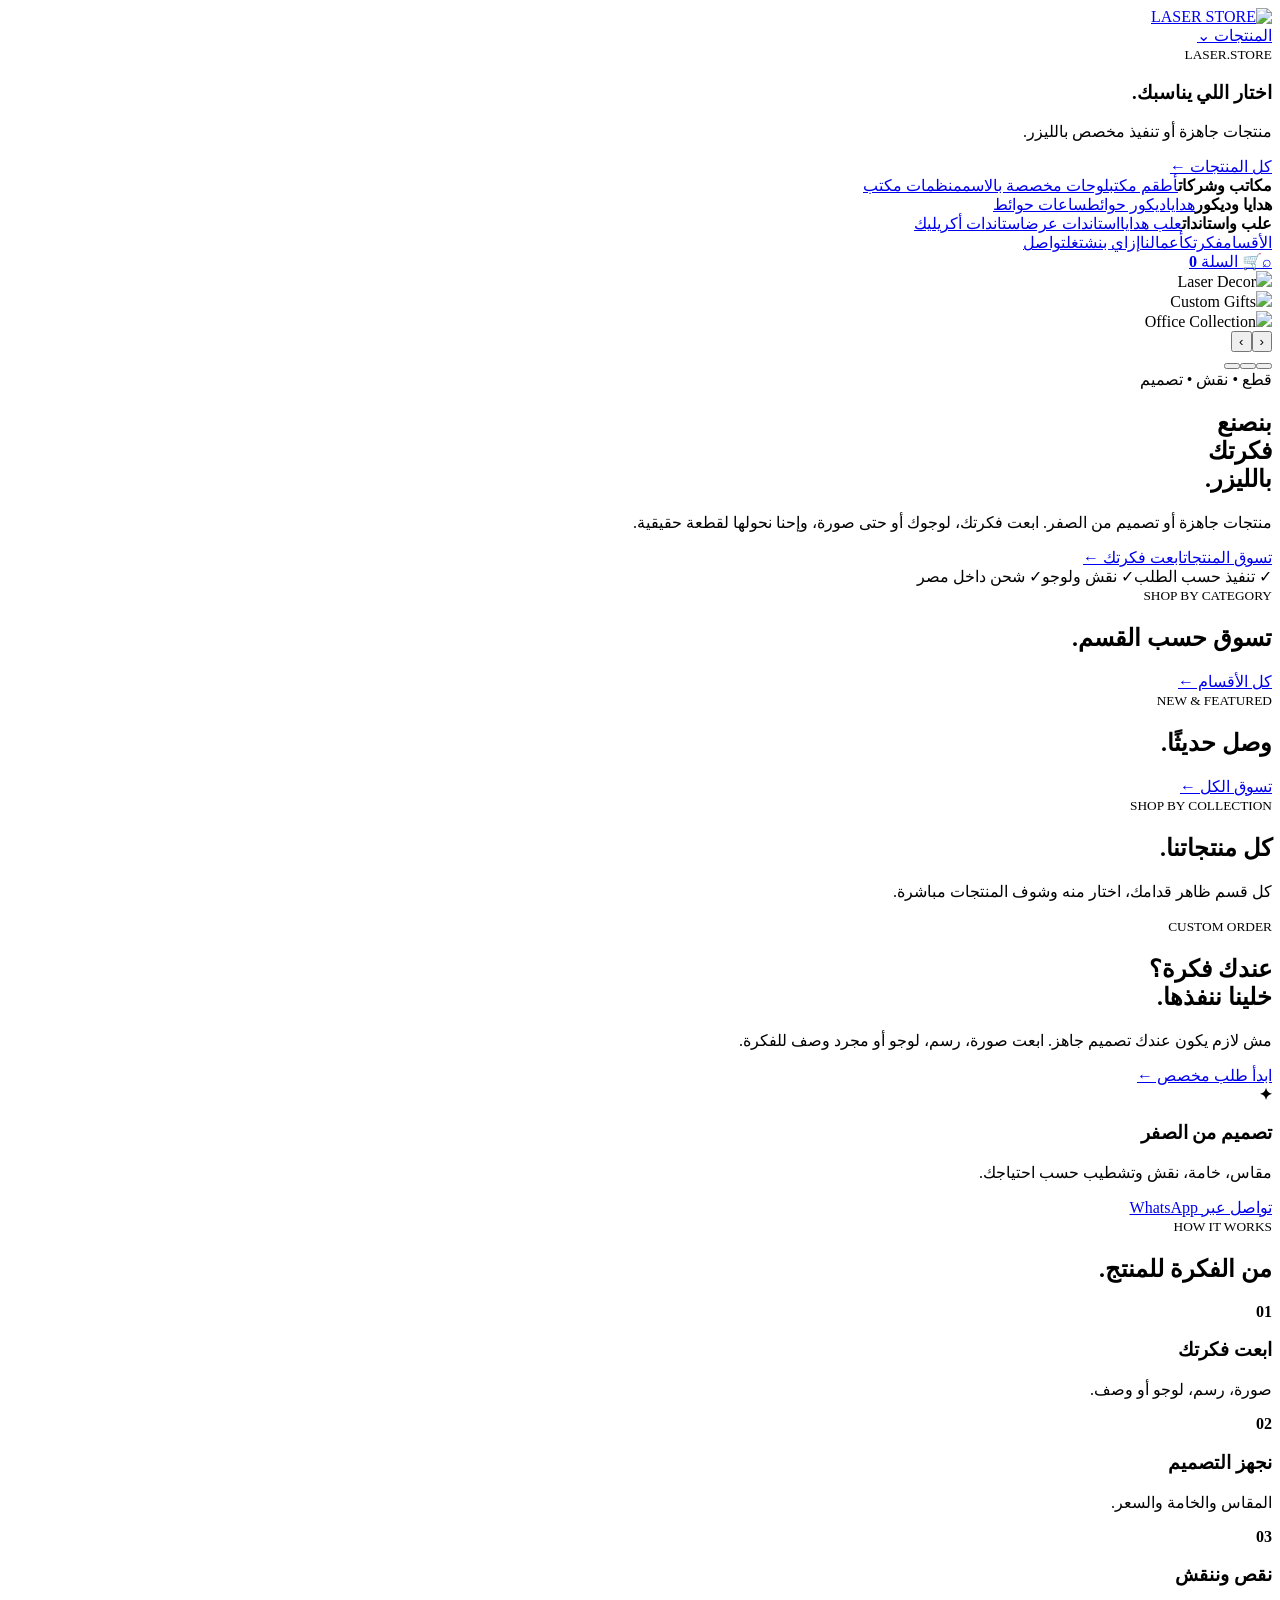
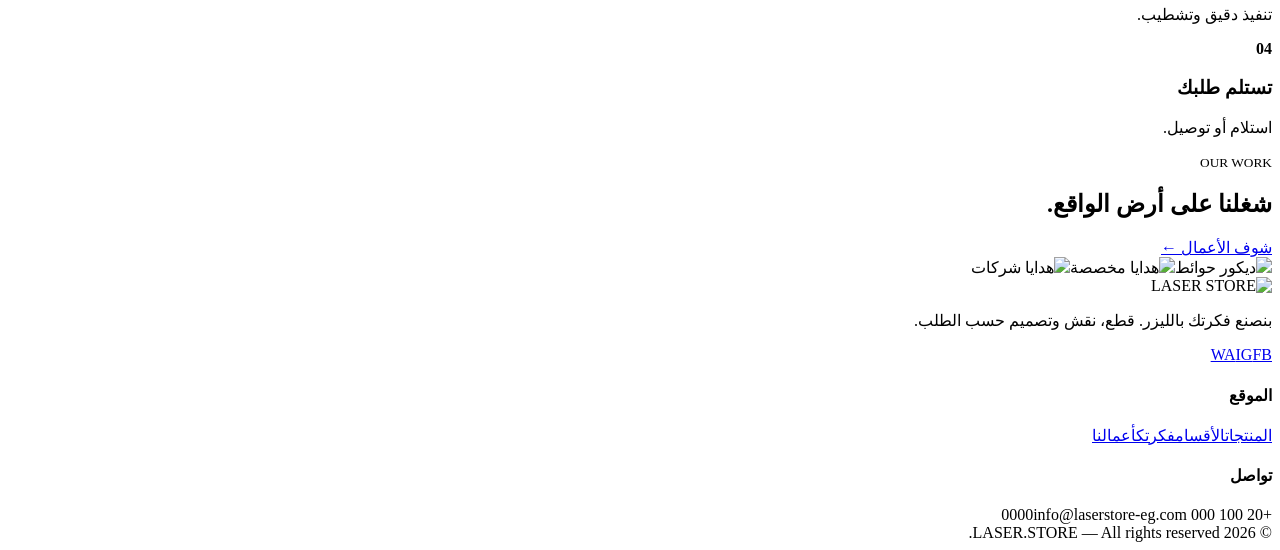
==== index.html @ 3e362495 "Add files via upload" ====
<!doctype html><html lang="ar" dir="rtl"><head><meta charset="utf-8"><meta name="viewport" content="width=device-width,initial-scale=1"><title>LASER.STORE — بنصنع فكرتك بالليزر</title><link rel="preconnect" href="https://fonts.googleapis.com"><link rel="preconnect" href="https://fonts.gstatic.com" crossorigin><link href="https://fonts.googleapis.com/css2?family=Cairo:wght@400;500;600;700;800&family=Manrope:wght@600;700;800&display=swap" rel="stylesheet"><link rel="stylesheet" href="css/style.css"></head><body><header class="header"><div class="container nav"><a class="brand" href="index.html"><img class="web-logo" src="assets/logo-web.png" alt="LASER STORE"></a><nav class="menu"><div class="mega-wrap"><a class="mega-toggle" href="products.html">المنتجات <span>⌄</span></a><div class="mega-menu"><div class="mega-intro"><small>LASER.STORE</small><h3>اختار اللي يناسبك.</h3><p>منتجات جاهزة أو تنفيذ مخصص بالليزر.</p><a href="products.html">كل المنتجات ←</a></div><div class="mega-col"><b>مكاتب وشركات</b><a href="products.html?category=office&sub=desk">أطقم مكتب</a><a href="products.html?category=office&sub=name">لوحات مخصصة بالاسم</a><a href="products.html?category=office&sub=organizer">منظمات مكتب</a></div><div class="mega-col"><b>هدايا وديكور</b><a href="products.html?category=gifts">هدايا</a><a href="products.html?category=decor&sub=wall">ديكور حوائط</a><a href="products.html?category=decor&sub=clock">ساعات حوائط</a></div><div class="mega-col"><b>علب واستاندات</b><a href="products.html?category=boxes">علب هدايا</a><a href="products.html?category=stands&sub=display">استاندات عرض</a><a href="products.html?category=stands&sub=acrylic">استاندات أكريليك</a></div></div></div><a href="categories.html">الأقسام</a><a href="custom.html">فكرتك</a><a href="work.html">أعمالنا</a><a href="index.html#process">إزاي بنشتغل</a><a href="contact.html">تواصل</a></nav><div class="nav-actions"><a class="icon-link" href="products.html" aria-label="بحث">⌕</a><a class="cart-btn" href="cart.html">🛒 <span>السلة</span> <b id="cartCount">0</b></a></div></div></header>
<section class="hero"><div class="container hero-grid"><div class="hero-media"><div class="hero-slider"><div class="slide active"><img src="https://images.unsplash.com/photo-1513519245088-0e12902e5a38?auto=format&fit=crop&w=1400&q=85"><span>Laser Decor</span></div><div class="slide"><img src="https://images.unsplash.com/photo-1602173574767-37ac01994b2a?auto=format&fit=crop&w=1400&q=85"><span>Custom Gifts</span></div><div class="slide"><img src="https://images.unsplash.com/photo-1598301257982-0cf014dabbcd?auto=format&fit=crop&w=1400&q=85"><span>Office Collection</span></div><button class="slider-btn slider-prev" onclick="moveSlide(-1)">‹</button><button class="slider-btn slider-next" onclick="moveSlide(1)">›</button><div class="slider-dots"><button class="dot active" onclick="goSlide(0)"></button><button class="dot" onclick="goSlide(1)"></button><button class="dot" onclick="goSlide(2)"></button></div></div></div><div class="hero-copy"><span class="eyebrow">قطع • نقش • تصميم</span><h1>بنصنع<br><span>فكرتك</span><br>بالليزر.</h1><p class="hero-text">منتجات جاهزة أو تصميم من الصفر. ابعت فكرتك، لوجوك أو حتى صورة، وإحنا نحولها لقطعة حقيقية.</p><div class="buttons"><a class="btn primary" href="products.html">تسوق المنتجات</a><a class="btn light" href="custom.html">ابعت فكرتك ←</a></div><div class="hero-points"><span>✓ تنفيذ حسب الطلب</span><span>✓ نقش ولوجو</span><span>✓ شحن داخل مصر</span></div></div></div></section>
<section class="section soft"><div class="container"><div class="section-head"><div><small>SHOP BY CATEGORY</small><h2 class="section-title">تسوق حسب القسم.</h2></div><a href="categories.html">كل الأقسام ←</a></div><div class="category-cards" id="homeCategories"></div></div></section>
<section class="section"><div class="container"><div class="section-head"><div><small>NEW & FEATURED</small><h2 class="section-title">وصل حديثًا.</h2></div><a href="products.html">تسوق الكل ←</a></div><div class="products" id="featured"></div></div></section>
<section class="section soft" id="allCollections"><div class="container"><div class="section-head"><div><small>SHOP BY COLLECTION</small><h2 class="section-title">كل منتجاتنا.</h2><p class="section-desc">كل قسم ظاهر قدامك، اختار منه وشوف المنتجات مباشرة.</p></div></div><div id="categorySections"></div></div></section>
<section id="custom" class="idea"><div class="container idea-box"><div><small>CUSTOM ORDER</small><h2>عندك فكرة؟<br><span>خلينا ننفذها.</span></h2><p>مش لازم يكون عندك تصميم جاهز. ابعت صورة، رسم، لوجو أو مجرد وصف للفكرة.</p><a class="btn light" href="custom.html">ابدأ طلب مخصص ←</a></div><div class="idea-card"><b>✦</b><h3>تصميم من الصفر</h3><p>مقاس، خامة، نقش وتشطيب حسب احتياجك.</p><a class="wa-order" href="https://wa.me/201000000000">تواصل عبر WhatsApp</a></div></div></section>
<section id="process" class="section"><div class="container"><small>HOW IT WORKS</small><h2 class="section-title">من الفكرة للمنتج.</h2><div class="process"><div><b>01</b><h3>ابعت فكرتك</h3><p>صورة، رسم، لوجو أو وصف.</p></div><div><b>02</b><h3>نجهز التصميم</h3><p>المقاس والخامة والسعر.</p></div><div><b>03</b><h3>نقص وننقش</h3><p>تنفيذ دقيق وتشطيب.</p></div><div><b>04</b><h3>تستلم طلبك</h3><p>استلام أو توصيل.</p></div></div></div></section>
<section class="section"><div class="container"><div class="section-head"><div><small>OUR WORK</small><h2 class="section-title">شغلنا على أرض الواقع.</h2></div><a href="work.html">شوف الأعمال ←</a></div><div class="work-grid"><a><img src="https://images.unsplash.com/photo-1513519245088-0e12902e5a38?auto=format&fit=crop&w=1200&q=85"><span>ديكور حوائط</span></a><a><img src="https://images.unsplash.com/photo-1602173574767-37ac01994b2a?auto=format&fit=crop&w=900&q=85"><span>هدايا مخصصة</span></a><a><img src="https://images.unsplash.com/photo-1556742049-0cfed4f6a45d?auto=format&fit=crop&w=900&q=85"><span>هدايا شركات</span></a></div></div></section>
<footer><div class="container footer-grid"><div><img class="footer-logo" src="assets/logo-full.png" alt="LASER STORE"><p>بنصنع فكرتك بالليزر. قطع، نقش وتصميم حسب الطلب.</p><div class="social"><a href="https://wa.me/201000000000">WA</a><a href="https://instagram.com/">IG</a><a href="https://facebook.com/">FB</a></div></div><div><h4>الموقع</h4><a href="products.html">المنتجات</a><a href="categories.html">الأقسام</a><a href="custom.html">فكرتك</a><a href="work.html">أعمالنا</a></div><div><h4>تواصل</h4><span>+20 100 000 0000</span><span>info@laserstore-eg.com</span></div></div><div class="copyright">© 2026 LASER.STORE — All rights reserved.</div></footer>
<script src="js/products.js"></script><script src="js/main.js"></script><script src="js/categories.js"></script><script>document.addEventListener('DOMContentLoaded',()=>{document.querySelector('#featured').innerHTML=products.slice(0,6).map(card).join('');document.querySelector('#homeCategories').innerHTML=Object.entries(cats).filter(([k])=>k!=='all').map(([k,n])=>`<a href="products.html?category=${k}"><b>${categoryMeta[k].icon}</b><strong>${n}</strong><small>${categoryMeta[k].desc}</small><span>استكشف القسم ↗</span></a>`).join('')})</script></body></html>
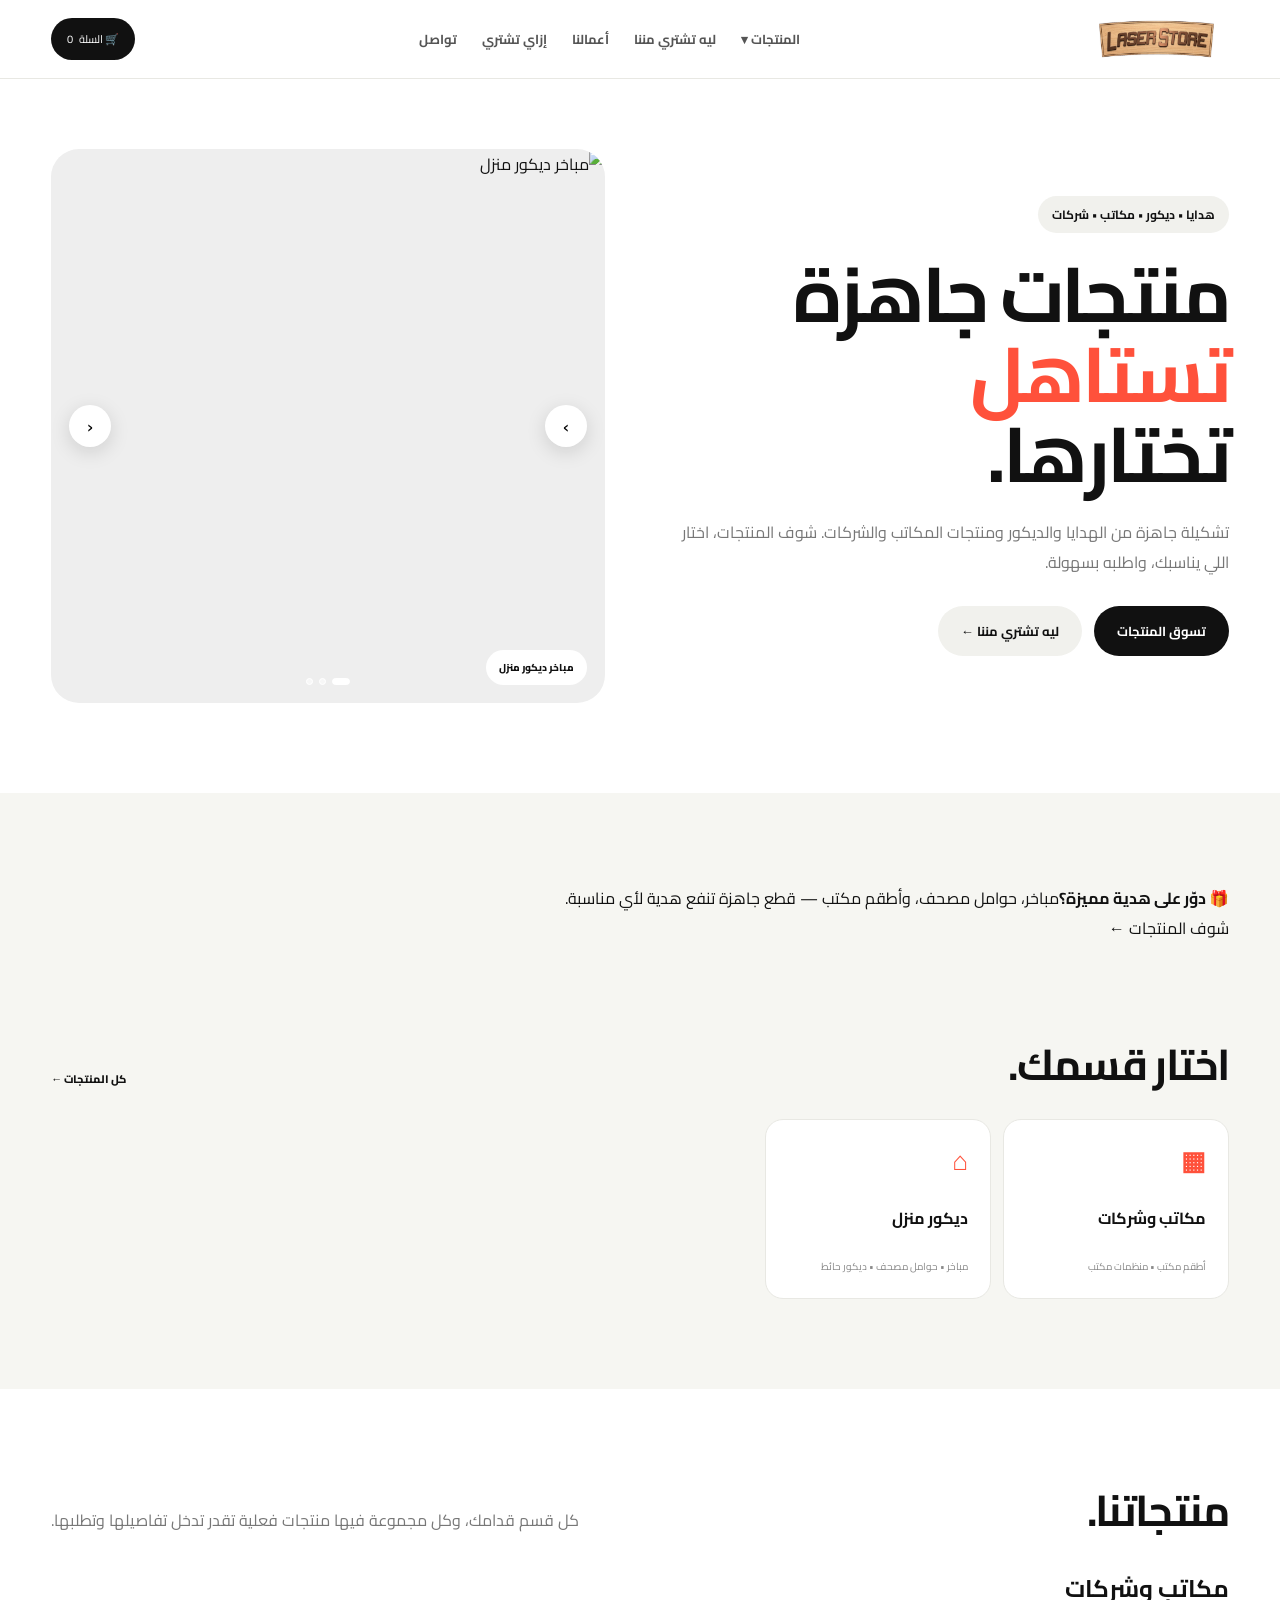
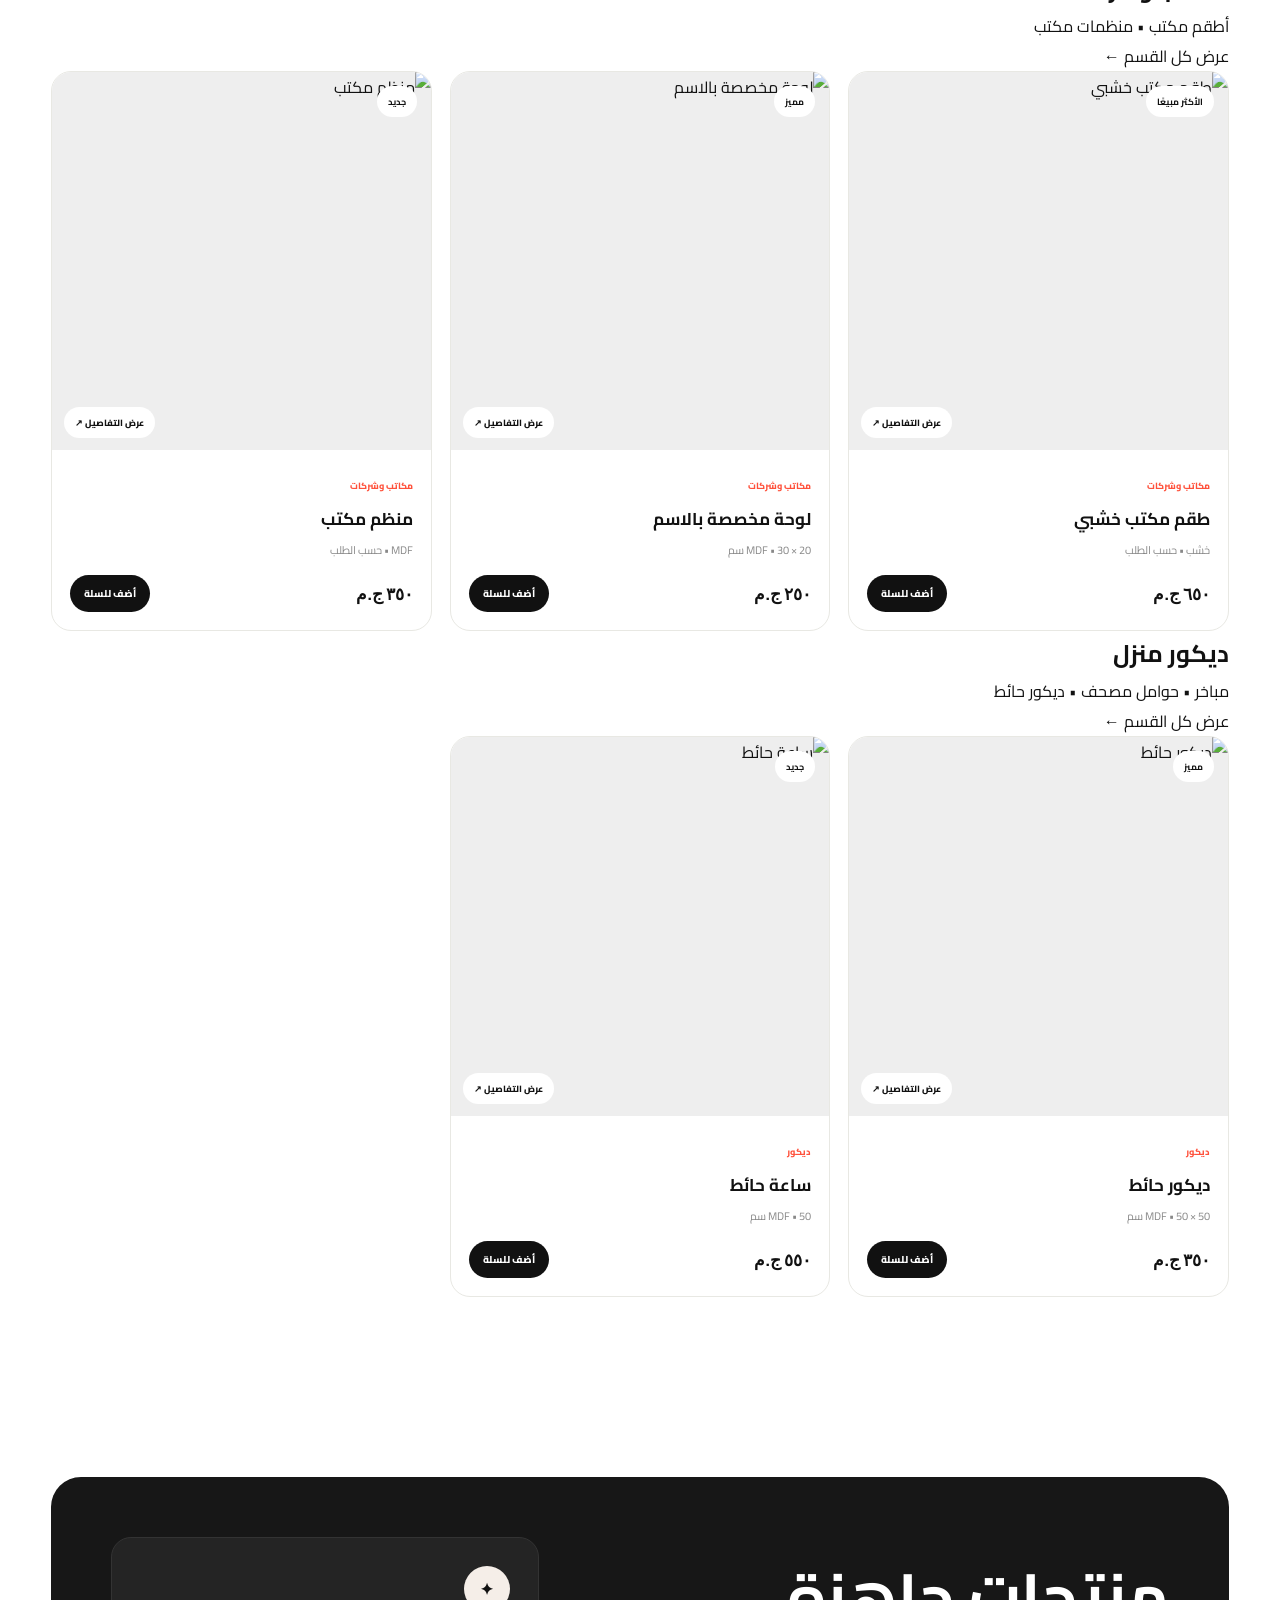
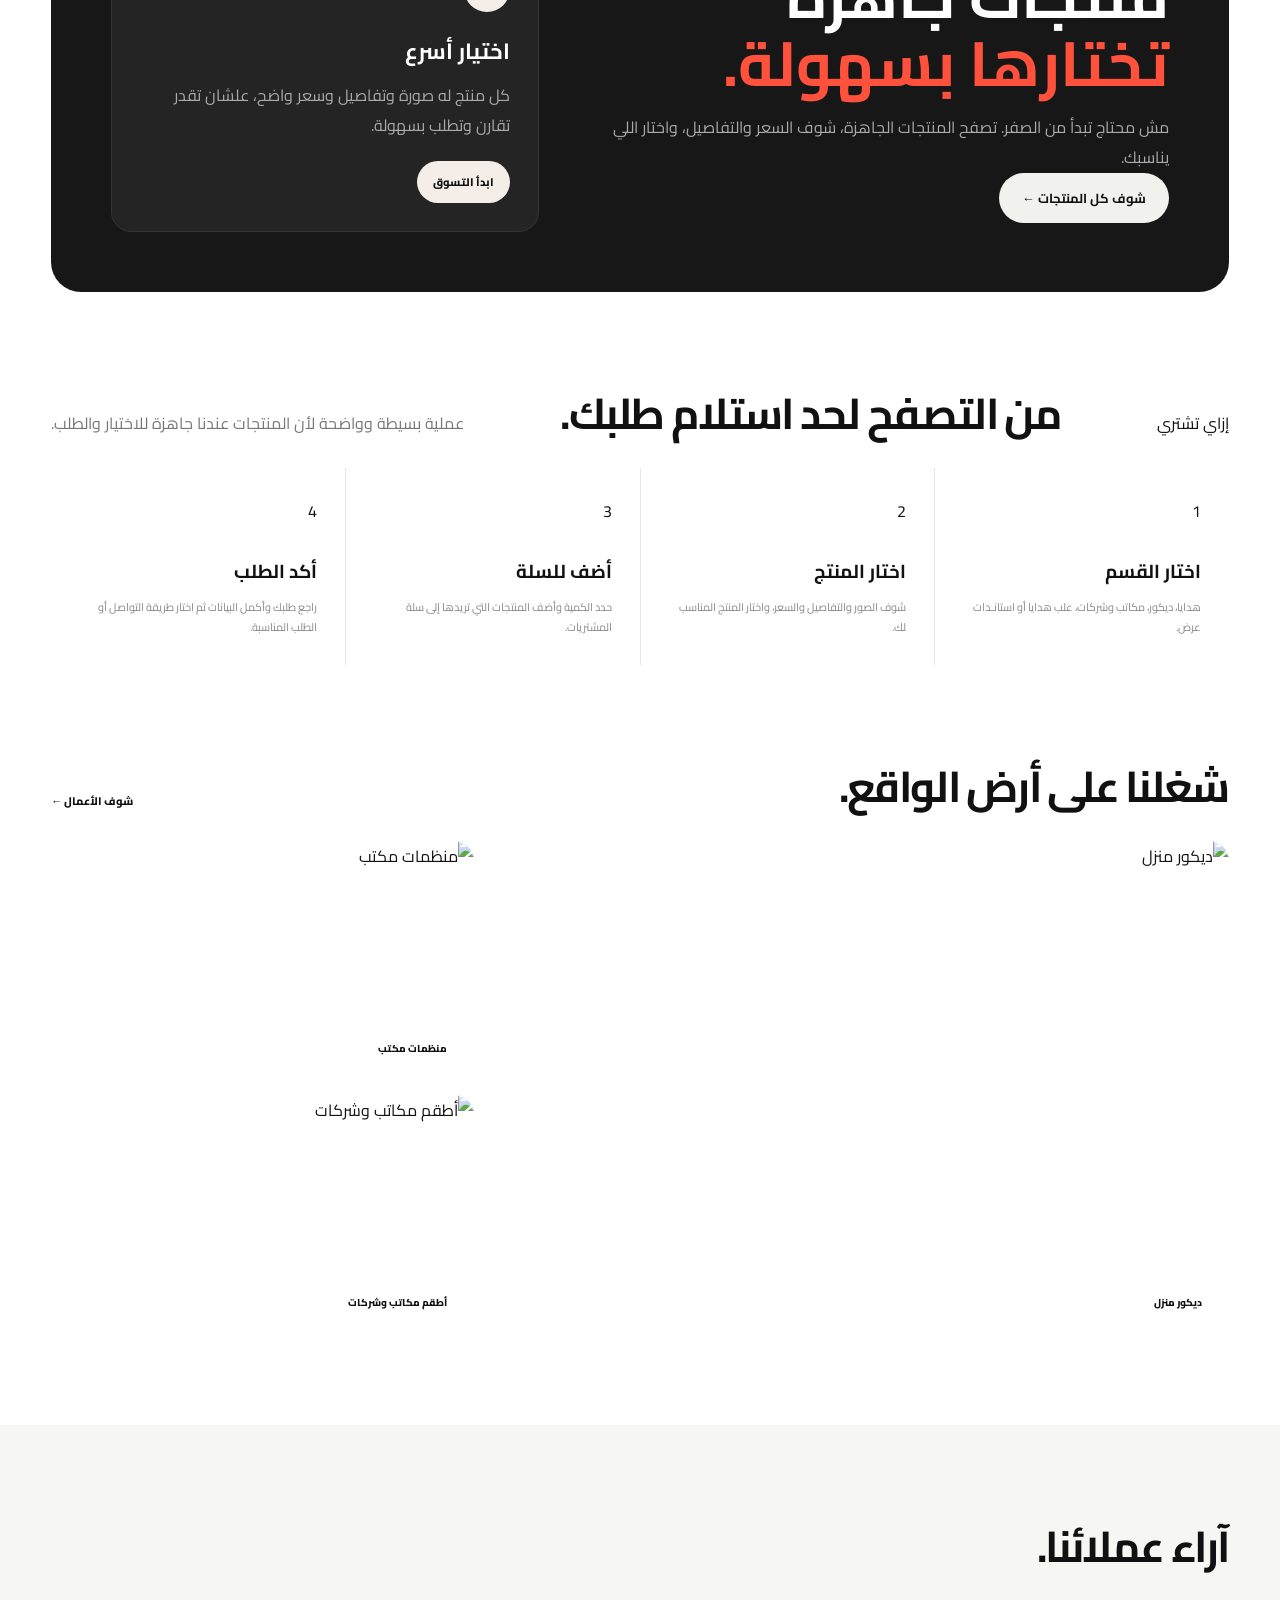
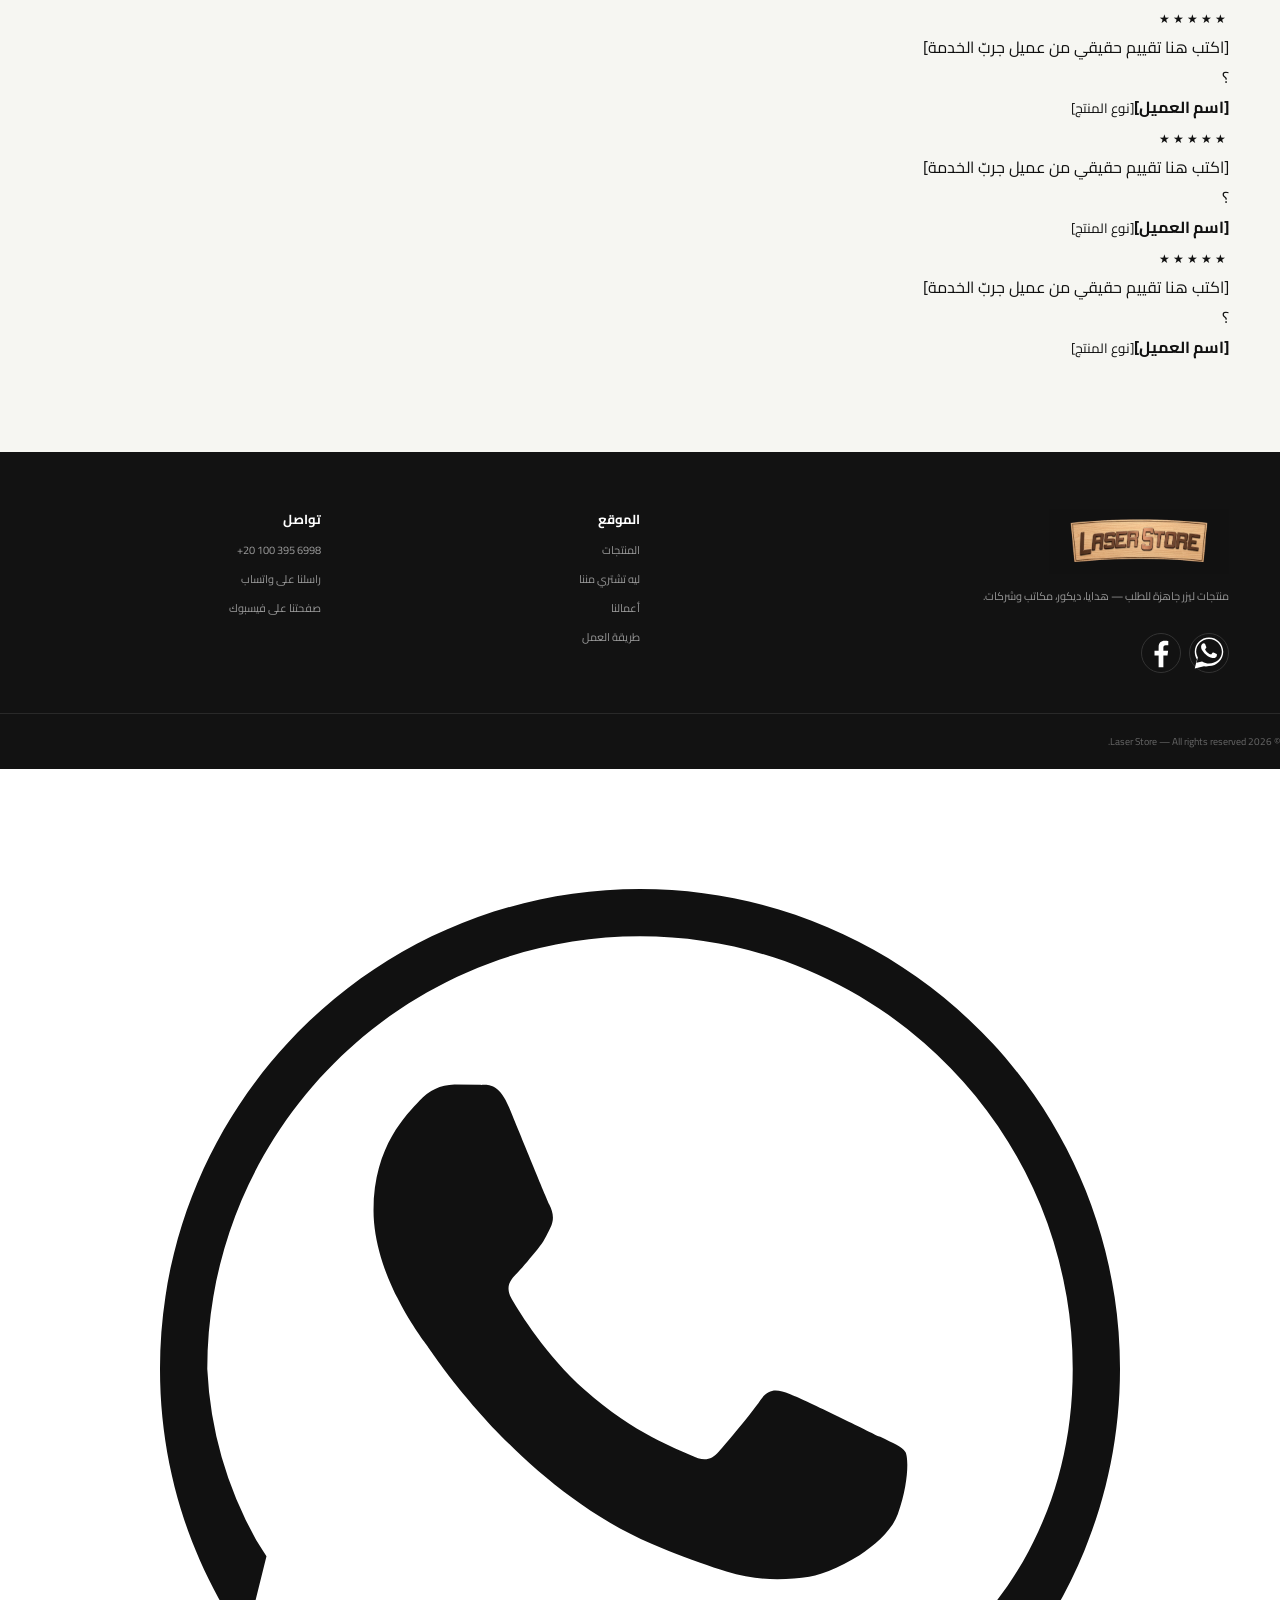
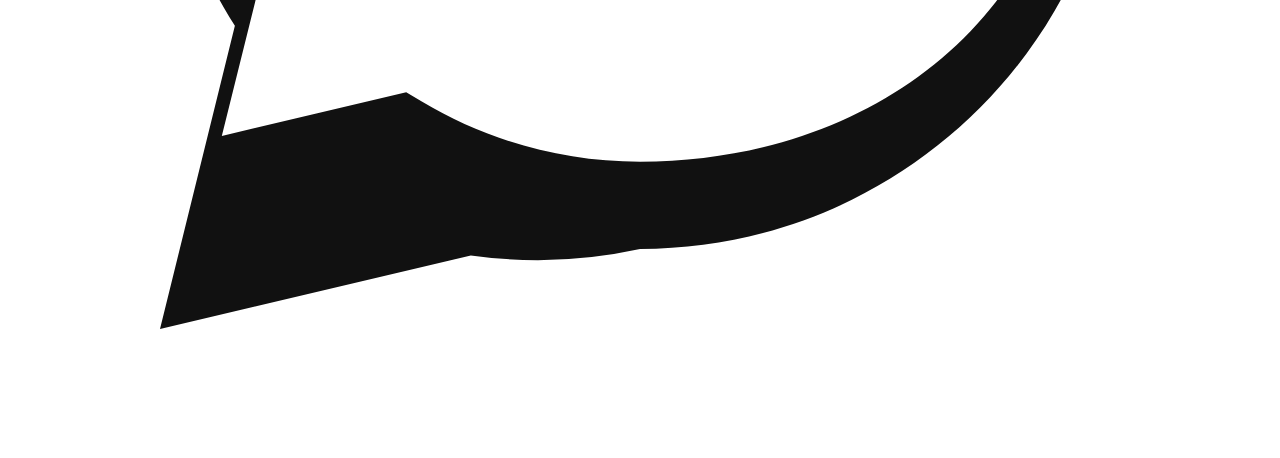
==== commit 78c6eb0d: "Add files via upload" ====
--- a/index.html
+++ b/index.html
@@ -1,10 +1,29 @@
-<!doctype html><html lang="ar" dir="rtl"><head><meta charset="utf-8"><meta name="viewport" content="width=device-width,initial-scale=1"><title>LASER.STORE — بنصنع فكرتك بالليزر</title><link rel="preconnect" href="https://fonts.googleapis.com"><link rel="preconnect" href="https://fonts.gstatic.com" crossorigin><link href="https://fonts.googleapis.com/css2?family=Cairo:wght@400;500;600;700;800&family=Manrope:wght@600;700;800&display=swap" rel="stylesheet"><link rel="stylesheet" href="css/style.css"></head><body><header class="header"><div class="container nav"><a class="brand" href="index.html"><img class="web-logo" src="assets/logo-web.png" alt="LASER STORE"></a><nav class="menu"><div class="mega-wrap"><a class="mega-toggle" href="products.html">المنتجات <span>⌄</span></a><div class="mega-menu"><div class="mega-intro"><small>LASER.STORE</small><h3>اختار اللي يناسبك.</h3><p>منتجات جاهزة أو تنفيذ مخصص بالليزر.</p><a href="products.html">كل المنتجات ←</a></div><div class="mega-col"><b>مكاتب وشركات</b><a href="products.html?category=office&sub=desk">أطقم مكتب</a><a href="products.html?category=office&sub=name">لوحات مخصصة بالاسم</a><a href="products.html?category=office&sub=organizer">منظمات مكتب</a></div><div class="mega-col"><b>هدايا وديكور</b><a href="products.html?category=gifts">هدايا</a><a href="products.html?category=decor&sub=wall">ديكور حوائط</a><a href="products.html?category=decor&sub=clock">ساعات حوائط</a></div><div class="mega-col"><b>علب واستاندات</b><a href="products.html?category=boxes">علب هدايا</a><a href="products.html?category=stands&sub=display">استاندات عرض</a><a href="products.html?category=stands&sub=acrylic">استاندات أكريليك</a></div></div></div><a href="categories.html">الأقسام</a><a href="custom.html">فكرتك</a><a href="work.html">أعمالنا</a><a href="index.html#process">إزاي بنشتغل</a><a href="contact.html">تواصل</a></nav><div class="nav-actions"><a class="icon-link" href="products.html" aria-label="بحث">⌕</a><a class="cart-btn" href="cart.html">🛒 <span>السلة</span> <b id="cartCount">0</b></a></div></div></header>
-<section class="hero"><div class="container hero-grid"><div class="hero-media"><div class="hero-slider"><div class="slide active"><img src="https://images.unsplash.com/photo-1513519245088-0e12902e5a38?auto=format&fit=crop&w=1400&q=85"><span>Laser Decor</span></div><div class="slide"><img src="https://images.unsplash.com/photo-1602173574767-37ac01994b2a?auto=format&fit=crop&w=1400&q=85"><span>Custom Gifts</span></div><div class="slide"><img src="https://images.unsplash.com/photo-1598301257982-0cf014dabbcd?auto=format&fit=crop&w=1400&q=85"><span>Office Collection</span></div><button class="slider-btn slider-prev" onclick="moveSlide(-1)">‹</button><button class="slider-btn slider-next" onclick="moveSlide(1)">›</button><div class="slider-dots"><button class="dot active" onclick="goSlide(0)"></button><button class="dot" onclick="goSlide(1)"></button><button class="dot" onclick="goSlide(2)"></button></div></div></div><div class="hero-copy"><span class="eyebrow">قطع • نقش • تصميم</span><h1>بنصنع<br><span>فكرتك</span><br>بالليزر.</h1><p class="hero-text">منتجات جاهزة أو تصميم من الصفر. ابعت فكرتك، لوجوك أو حتى صورة، وإحنا نحولها لقطعة حقيقية.</p><div class="buttons"><a class="btn primary" href="products.html">تسوق المنتجات</a><a class="btn light" href="custom.html">ابعت فكرتك ←</a></div><div class="hero-points"><span>✓ تنفيذ حسب الطلب</span><span>✓ نقش ولوجو</span><span>✓ شحن داخل مصر</span></div></div></div></section>
-<section class="section soft"><div class="container"><div class="section-head"><div><small>SHOP BY CATEGORY</small><h2 class="section-title">تسوق حسب القسم.</h2></div><a href="categories.html">كل الأقسام ←</a></div><div class="category-cards" id="homeCategories"></div></div></section>
-<section class="section"><div class="container"><div class="section-head"><div><small>NEW & FEATURED</small><h2 class="section-title">وصل حديثًا.</h2></div><a href="products.html">تسوق الكل ←</a></div><div class="products" id="featured"></div></div></section>
-<section class="section soft" id="allCollections"><div class="container"><div class="section-head"><div><small>SHOP BY COLLECTION</small><h2 class="section-title">كل منتجاتنا.</h2><p class="section-desc">كل قسم ظاهر قدامك، اختار منه وشوف المنتجات مباشرة.</p></div></div><div id="categorySections"></div></div></section>
-<section id="custom" class="idea"><div class="container idea-box"><div><small>CUSTOM ORDER</small><h2>عندك فكرة؟<br><span>خلينا ننفذها.</span></h2><p>مش لازم يكون عندك تصميم جاهز. ابعت صورة، رسم، لوجو أو مجرد وصف للفكرة.</p><a class="btn light" href="custom.html">ابدأ طلب مخصص ←</a></div><div class="idea-card"><b>✦</b><h3>تصميم من الصفر</h3><p>مقاس، خامة، نقش وتشطيب حسب احتياجك.</p><a class="wa-order" href="https://wa.me/201000000000">تواصل عبر WhatsApp</a></div></div></section>
-<section id="process" class="section"><div class="container"><small>HOW IT WORKS</small><h2 class="section-title">من الفكرة للمنتج.</h2><div class="process"><div><b>01</b><h3>ابعت فكرتك</h3><p>صورة، رسم، لوجو أو وصف.</p></div><div><b>02</b><h3>نجهز التصميم</h3><p>المقاس والخامة والسعر.</p></div><div><b>03</b><h3>نقص وننقش</h3><p>تنفيذ دقيق وتشطيب.</p></div><div><b>04</b><h3>تستلم طلبك</h3><p>استلام أو توصيل.</p></div></div></div></section>
-<section class="section"><div class="container"><div class="section-head"><div><small>OUR WORK</small><h2 class="section-title">شغلنا على أرض الواقع.</h2></div><a href="work.html">شوف الأعمال ←</a></div><div class="work-grid"><a><img src="https://images.unsplash.com/photo-1513519245088-0e12902e5a38?auto=format&fit=crop&w=1200&q=85"><span>ديكور حوائط</span></a><a><img src="https://images.unsplash.com/photo-1602173574767-37ac01994b2a?auto=format&fit=crop&w=900&q=85"><span>هدايا مخصصة</span></a><a><img src="https://images.unsplash.com/photo-1556742049-0cfed4f6a45d?auto=format&fit=crop&w=900&q=85"><span>هدايا شركات</span></a></div></div></section>
-<footer><div class="container footer-grid"><div><img class="footer-logo" src="assets/logo-full.png" alt="LASER STORE"><p>بنصنع فكرتك بالليزر. قطع، نقش وتصميم حسب الطلب.</p><div class="social"><a href="https://wa.me/201000000000">WA</a><a href="https://instagram.com/">IG</a><a href="https://facebook.com/">FB</a></div></div><div><h4>الموقع</h4><a href="products.html">المنتجات</a><a href="categories.html">الأقسام</a><a href="custom.html">فكرتك</a><a href="work.html">أعمالنا</a></div><div><h4>تواصل</h4><span>+20 100 000 0000</span><span>info@laserstore-eg.com</span></div></div><div class="copyright">© 2026 LASER.STORE — All rights reserved.</div></footer>
-<script src="js/products.js"></script><script src="js/main.js"></script><script src="js/categories.js"></script><script>document.addEventListener('DOMContentLoaded',()=>{document.querySelector('#featured').innerHTML=products.slice(0,6).map(card).join('');document.querySelector('#homeCategories').innerHTML=Object.entries(cats).filter(([k])=>k!=='all').map(([k,n])=>`<a href="products.html?category=${k}"><b>${categoryMeta[k].icon}</b><strong>${n}</strong><small>${categoryMeta[k].desc}</small><span>استكشف القسم ↗</span></a>`).join('')})</script></body></html>+<!doctype html><html lang="ar" dir="rtl"><head><meta charset="utf-8"><meta name="viewport" content="width=device-width,initial-scale=1"><meta name="description" content="Laser Store — منتجات ليزر جاهزة للطلب: هدايا شخصية، ديكور منزل، أطقم مكاتب وشركات، وتصميم مخصص حسب الطلب في مصر."><link rel="icon" href="data:image/svg+xml,%3Csvg xmlns='http://www.w3.org/2000/svg' viewBox='0 0 100 100'%3E%3Crect width='100' height='100' rx='22' fill='%23ff513b'/%3E%3Ctext x='50' y='70' font-size='58' text-anchor='middle' fill='white' font-family='Arial,sans-serif' font-weight='bold'%3EL%3C/text%3E%3C/svg%3E"><title>LASER.STORE — منتجات جاهزة لكل مناسبة</title><link rel="preconnect" href="https://fonts.googleapis.com"><link rel="preconnect" href="https://fonts.gstatic.com" crossorigin><link href="https://fonts.googleapis.com/css2?family=Cairo:wght@400;500;600;700;800&family=Manrope:wght@600;700;800&display=swap" rel="stylesheet"><link rel="stylesheet" href="css/style.css"></head><body><header class="header"><div class="container nav"><a href="index.html"><img class="web-logo" src="assets/logo-web.png"></a><nav class="menu"><div class="has-mega"><a href="products.html">المنتجات ▾</a><div class="mega-menu"><div class="container mega-inner">
+<div class="mega-col"><h4>مكاتب وشركات</h4><a href="products.html?category=office&sub=desk">أطقم مكتب</a><a href="products.html?category=office&sub=organizer">منظمات مكتب</a></div>
+<div class="mega-col"><h4>ديكور منزل</h4><a href="products.html?category=decor&sub=incense">مباخر</a><a href="products.html?category=decor&sub=quran">حوامل مصحف</a><a href="products.html?category=decor&sub=wall">ديكور حائط</a></div>
+</div></div></div><a href="custom.html">ليه تشتري مننا</a><a href="work.html">أعمالنا</a><a href="#process">إزاي تشتري</a><a href="contact.html">تواصل</a></nav><a class="cart-btn" href="cart.html">🛒 السلة <span id="cartCount">0</span></a></div></header>
+<section class="hero"><div class="container hero-grid"><div class="hero-media"><div class="hero-slider"><div class="slide active"><img src="assets/products/inc-leaf-3.jpg" alt="مباخر ديكور منزل"><span>مباخر ديكور منزل</span></div><div class="slide"><img src="assets/products/quran-geo-1.jpg" alt="حوامل مصحف"><span>حوامل مصحف</span></div><div class="slide"><img src="assets/products/org-gold-3.jpg" alt="منظمات مكتب"><span>منظمات مكتب</span></div><button class="slider-btn slider-prev" onclick="moveSlide(-1)">‹</button><button class="slider-btn slider-next" onclick="moveSlide(1)">›</button><div class="slider-dots"><button class="dot active" onclick="goSlide(0)"></button><button class="dot" onclick="goSlide(1)"></button><button class="dot" onclick="goSlide(2)"></button></div></div></div><div class="hero-copy"><span class="eyebrow">هدايا • ديكور • مكاتب • شركات</span><h1>منتجات جاهزة<br><span>تستاهل</span><br>تختارها.</h1><p class="hero-text">تشكيلة جاهزة من الهدايا والديكور ومنتجات المكاتب والشركات. شوف المنتجات، اختار اللي يناسبك، واطلبه بسهولة.</p><div class="buttons"><a class="btn primary" href="products.html">تسوق المنتجات</a><a class="btn light" href="custom.html">ليه تشتري مننا ←</a></div></div></div></section>
+<section class="section soft" style="padding-bottom:0"><div class="container"><div class="occasion-banner"><div class="txt"><b>🎁 دوّر على هدية مميزة؟</b><span>مباخر، حوامل مصحف، وأطقم مكتب — قطع جاهزة تنفع هدية لأي مناسبة.</span></div><a href="products.html">شوف المنتجات ←</a></div></div></section>
+<section id="products" class="section soft"><div class="container"><div class="section-head"><div><small></small><h2 class="section-title">اختار قسمك.</h2></div><a href="products.html">كل المنتجات ←</a></div><div class="category-cards two"><a href="products.html?category=office"><b>▦</b><strong>مكاتب وشركات</strong><small>أطقم مكتب • منظمات مكتب</small></a><a href="products.html?category=decor"><b>⌂</b><strong>ديكور منزل</strong><small>مباخر • حوامل مصحف • ديكور حائط</small></a></div></div></section>
+<section class="section"><div class="container"><div class="section-head"><h2 class="section-title">منتجاتنا.</h2><p class="section-desc">كل قسم قدامك، وكل مجموعة فيها منتجات فعلية تقدر تدخل تفاصيلها وتطلبها.</p></div><div class="category-sections" id="homeCategories"></div></div></section>
+<section id="custom" class="idea"><div class="container idea-box"><div><small></small><h2>منتجات جاهزة<br><span>تختارها بسهولة.</span></h2><p>مش محتاج تبدأ من الصفر. تصفح المنتجات الجاهزة، شوف السعر والتفاصيل، واختار اللي يناسبك.</p><a class="btn light" href="products.html">شوف كل المنتجات ←</a></div><div class="idea-card"><b>✦</b><h3>اختيار أسرع</h3><p>كل منتج له صورة وتفاصيل وسعر واضح، علشان تقدر تقارن وتطلب بسهولة.</p><a class="wa-order" href="products.html">ابدأ التسوق</a></div></div></section>
+<section id="process" class="section-char grain"><div class="container"><div class="section-head"><div class="kicker">إزاي تشتري</div><h2 class="section-title">من التصفح لحد استلام طلبك.</h2><p class="section-desc">عملية بسيطة وواضحة لأن المنتجات عندنا جاهزة للاختيار والطلب.</p></div><div class="process"><div class="process-step fade-up"><div class="burn">1</div><h3>اختار القسم</h3><p>هدايا، ديكور، مكاتب وشركات، علب هدايا أو استانـدات عرض.</p></div><div class="process-step fade-up"><div class="burn">2</div><h3>اختار المنتج</h3><p>شوف الصور والتفاصيل والسعر، واختار المنتج المناسب لك.</p></div><div class="process-step fade-up"><div class="burn">3</div><h3>أضف للسلة</h3><p>حدد الكمية وأضف المنتجات التي تريدها إلى سلة المشتريات.</p></div><div class="process-step fade-up"><div class="burn">4</div><h3>أكد الطلب</h3><p>راجع طلبك وأكمل البيانات ثم اختار طريقة التواصل أو الطلب المناسبة.</p></div></div></div></section>
+<section class="section"><div class="container"><div class="section-head"><h2 class="section-title">شغلنا على أرض الواقع.</h2><a href="work.html">شوف الأعمال ←</a></div><div class="work-grid"><a href="work.html"><img src="assets/products/inc-house-1.jpg" alt="ديكور منزل" loading="lazy"><span>ديكور منزل</span></a><a href="work.html"><img src="assets/products/org-gold-2.jpg" alt="منظمات مكتب" loading="lazy"><span>منظمات مكتب</span></a><a href="work.html"><img src="assets/products/set-brown-thumb.jpg" alt="أطقم مكاتب وشركات" loading="lazy"><span>أطقم مكاتب وشركات</span></a></div></div></section>
+<section class="section soft"><div class="container"><div class="section-head"><h2 class="section-title">آراء عملائنا.</h2></div><!-- استبدل الأسماء والتقييمات دي بتقييمات حقيقية من عملائك قبل النشر --><div class="reviews-grid"><div class="review-card"><span class="stars">★★★★★</span><p>[اكتب هنا تقييم حقيقي من عميل جربّ الخدمة]</p><div class="who"><div class="avatar">؟</div><div><b>[اسم العميل]</b><small>[نوع المنتج]</small></div></div></div><div class="review-card"><span class="stars">★★★★★</span><p>[اكتب هنا تقييم حقيقي من عميل جربّ الخدمة]</p><div class="who"><div class="avatar">؟</div><div><b>[اسم العميل]</b><small>[نوع المنتج]</small></div></div></div><div class="review-card"><span class="stars">★★★★★</span><p>[اكتب هنا تقييم حقيقي من عميل جربّ الخدمة]</p><div class="who"><div class="avatar">؟</div><div><b>[اسم العميل]</b><small>[نوع المنتج]</small></div></div></div></div></div></section>
+<footer><div class="container footer-grid"><div><img class="footer-logo" src="assets/logo-full.png"><p>منتجات ليزر جاهزة للطلب — هدايا، ديكور، مكاتب وشركات.</p><div class="social"><a href="https://wa.me/201003956998" target="_blank" aria-label="WhatsApp"><svg viewBox="0 0 32 32" fill="currentColor"><path d="M16.001 3C9.373 3 4 8.373 4 15c0 2.362.687 4.564 1.872 6.418L4 29l7.77-1.84A11.94 11.94 0 0 0 16.001 27C22.628 27 28 21.627 28 15S22.628 3 16.001 3zm0 21.818c-1.99 0-3.858-.55-5.456-1.505l-.39-.232-4.61 1.092 1.117-4.49-.254-.4A9.77 9.77 0 0 1 5.182 15c0-5.964 4.854-10.818 10.818-10.818S26.818 9.036 26.818 15 21.965 24.818 16.001 24.818zm5.98-8.13c-.328-.164-1.94-.957-2.24-1.066-.3-.11-.518-.164-.737.164-.219.328-.846 1.066-1.037 1.285-.19.219-.382.246-.71.082-.328-.164-1.384-.51-2.636-1.626-.975-.87-1.633-1.944-1.824-2.272-.19-.328-.02-.505.145-.669.148-.148.328-.383.492-.574.164-.191.219-.328.328-.547.109-.219.055-.41-.027-.574-.082-.164-.737-1.775-1.01-2.432-.266-.64-.536-.553-.737-.563l-.628-.011a1.21 1.21 0 0 0-.874.41c-.3.328-1.148 1.123-1.148 2.734s1.176 3.168 1.34 3.387c.164.219 2.315 3.534 5.61 4.955.784.338 1.396.54 1.873.691.787.25 1.503.215 2.07.13.631-.094 1.94-.793 2.213-1.558.273-.766.273-1.422.191-1.558-.082-.137-.3-.219-.628-.383z"/></svg></a><a href="https://www.facebook.com/profile.php?id=61594178680676" target="_blank" aria-label="Facebook"><svg viewBox="0 0 24 24" fill="currentColor"><path d="M13.5 21v-7.5h2.6l.4-3h-3V8.6c0-.9.3-1.5 1.5-1.5h1.6V4.4c-.3 0-1.2-.1-2.3-.1-2.3 0-3.8 1.4-3.8 3.9v2.3H7.9v3h2.6V21h3z"/></svg></a></div></div><div><h4>الموقع</h4><a href="products.html">المنتجات</a><a href="custom.html">ليه تشتري مننا</a><a href="work.html">أعمالنا</a><a href="#process">طريقة العمل</a></div><div><h4>تواصل</h4><a href="tel:+201003956998" dir="ltr" style="text-align:right">+20 100 395 6998</a><a href="https://wa.me/201003956998" target="_blank">راسلنا على واتساب</a><a href="https://www.facebook.com/profile.php?id=61594178680676" target="_blank">صفحتنا على فيسبوك</a></div></div><div class="copyright">© 2026 Laser Store — All rights reserved.</div></footer><script src="js/products.js"></script><script src="js/main.js"></script><script>
+document.addEventListener('DOMContentLoaded',()=>{
+ const groups=[
+  ['office','مكاتب وشركات','أطقم مكتب • منظمات مكتب'],
+  ['decor','ديكور منزل','مباخر • حوامل مصحف • ديكور حائط']
+ ];
+ const box=document.querySelector('#homeCategories');
+ if(!box)return;
+ box.innerHTML=groups.map(([key,title,desc])=>{
+   const ps=products.filter(p=>p.category===key).slice(0,4);
+   return `<section class="home-category" id="home-${key}">
+    <div class="category-title"><div><h2>${title}</h2><p>${desc}</p></div><a href="products.html?category=${key}">عرض كل القسم ←</a></div>
+    <div class="products">${ps.map(card).join('')}</div>
+   </section>`;
+ }).join('');
+});
+</script><a class="whatsapp-float" href="https://wa.me/201003956998" target="_blank" aria-label="تواصل عبر واتساب"><svg viewBox="0 0 32 32" fill="currentColor"><path d="M16.001 3C9.373 3 4 8.373 4 15c0 2.362.687 4.564 1.872 6.418L4 29l7.77-1.84A11.94 11.94 0 0 0 16.001 27C22.628 27 28 21.627 28 15S22.628 3 16.001 3zm0 21.818c-1.99 0-3.858-.55-5.456-1.505l-.39-.232-4.61 1.092 1.117-4.49-.254-.4A9.77 9.77 0 0 1 5.182 15c0-5.964 4.854-10.818 10.818-10.818S26.818 9.036 26.818 15 21.965 24.818 16.001 24.818zm5.98-8.13c-.328-.164-1.94-.957-2.24-1.066-.3-.11-.518-.164-.737.164-.219.328-.846 1.066-1.037 1.285-.19.219-.382.246-.71.082-.328-.164-1.384-.51-2.636-1.626-.975-.87-1.633-1.944-1.824-2.272-.19-.328-.02-.505.145-.669.148-.148.328-.383.492-.574.164-.191.219-.328.328-.547.109-.219.055-.41-.027-.574-.082-.164-.737-1.775-1.01-2.432-.266-.64-.536-.553-.737-.563l-.628-.011a1.21 1.21 0 0 0-.874.41c-.3.328-1.148 1.123-1.148 2.734s1.176 3.168 1.34 3.387c.164.219 2.315 3.534 5.61 4.955.784.338 1.396.54 1.873.691.787.25 1.503.215 2.07.13.631-.094 1.94-.793 2.213-1.558.273-.766.273-1.422.191-1.558-.082-.137-.3-.219-.628-.383z"/></svg></a></body></html>
--- a/css/style.css
+++ b/css/style.css
@@ -0,0 +1,15 @@
+@import url('https://fonts.googleapis.com/css2?family=Cairo:wght@400;500;600;700;800&family=Manrope:wght@500;600;700;800&display=swap');
+:root{--black:#111;--orange:#ff513b;--soft:#f6f6f2;--gray:#777;--line:#e8e8e3;--cream:#fffaf7}
+*{box-sizing:border-box;margin:0;padding:0}html{scroll-behavior:smooth}body{font-family:Cairo,sans-serif;color:var(--black);background:#fff}a{text-decoration:none;color:inherit}button{font:inherit;border:0;cursor:pointer}img{display:block}.container{width:min(1240px,92%);margin:auto}
+.header{position:sticky;top:0;z-index:100;background:#fffffff5;backdrop-filter:blur(14px);border-bottom:1px solid var(--line)}.nav{min-height:78px;display:flex;align-items:center;justify-content:space-between;gap:24px}.brand{display:flex;align-items:center}.web-logo{width:145px;height:54px;object-fit:contain}.menu{display:flex;align-items:center;gap:25px;color:#555;font-size:13px;font-weight:700}.menu>a:hover,.mega-toggle:hover{color:var(--orange)}.nav-actions{display:flex;align-items:center;gap:8px}.icon-link{width:40px;height:40px;border:1px solid var(--line);border-radius:50%;display:grid;place-items:center;font-size:20px}.cart-btn{background:var(--black);color:#fff;border-radius:50px;padding:11px 16px;font-size:11px;display:flex;align-items:center;gap:6px}.cart-btn b{background:var(--orange);border-radius:50%;min-width:20px;height:20px;display:grid;place-items:center;font:800 10px Manrope}.mega-wrap{position:relative}.mega-toggle{display:flex;align-items:center;gap:5px}.mega-menu{position:absolute;top:42px;right:50%;transform:translate(50%,8px);width:min(820px,calc(100vw - 30px));background:#fff;border:1px solid var(--line);border-radius:22px;box-shadow:0 25px 70px #00000018;padding:24px;display:grid;grid-template-columns:1.35fr 1fr 1fr 1fr;gap:18px;opacity:0;visibility:hidden;transition:.2s}.mega-menu.open,.mega-wrap:hover .mega-menu{opacity:1;visibility:visible;transform:translate(50%,0)}.mega-intro{background:var(--soft);border-radius:16px;padding:20px}.mega-intro small,.mega-col b{font-size:10px;color:var(--orange);font-weight:800}.mega-intro h3{font-size:22px;margin:8px 0}.mega-intro p{font-size:10px;color:#888;line-height:1.8}.mega-intro>a{display:inline-block;margin-top:14px;font-size:10px;font-weight:800}.mega-col{display:flex;flex-direction:column;gap:10px;padding:6px}.mega-col>b{color:#111;font-size:13px}.mega-col a{font-size:11px;color:#777}.mega-col a:hover{color:var(--orange)}
+.hero{padding:70px 0 90px}.hero-grid{direction:ltr;display:grid;grid-template-columns:1fr 1fr;gap:70px;align-items:center}.hero-copy{direction:rtl;text-align:right}.hero-media{direction:rtl}.eyebrow{display:inline-flex;background:#f1f1ed;padding:7px 14px;border-radius:50px;font-size:12px;font-weight:700}.hero h1{font-size:clamp(50px,6vw,82px);line-height:1.04;letter-spacing:-3px;margin:22px 0}.hero h1 span,.number{color:var(--orange)}.hero-text,.section-desc{color:var(--gray);line-height:1.9}.hero-text{max-width:570px;margin-bottom:28px}.buttons{display:flex;gap:12px;flex-wrap:wrap}.btn{display:inline-flex;align-items:center;justify-content:center;padding:13px 23px;border-radius:50px;font-size:13px;font-weight:700;transition:.22s}.primary{background:var(--black);color:#fff}.primary:hover{background:var(--orange);transform:translateY(-1px)}.light{background:#f1f1ed;color:var(--black)}.light:hover{background:#fff;transform:translateY(-1px)}.hero-points{display:flex;gap:18px;flex-wrap:wrap;margin-top:25px;color:#777;font-size:10px}.hero-slider{aspect-ratio:1;border-radius:28px;overflow:hidden;position:relative;background:#eee}.slide{position:absolute;inset:0;opacity:0;transition:.55s}.slide.active{opacity:1}.slide img{width:100%;height:100%;object-fit:cover}.slide>span{position:absolute;right:18px;bottom:18px;background:#fff;padding:8px 13px;border-radius:50px;font-size:10px;font-weight:800}.slider-btn{position:absolute;top:50%;transform:translateY(-50%);width:42px;height:42px;border-radius:50%;background:#fff;box-shadow:0 5px 20px #0002;z-index:3;font-size:20px;display:grid;place-items:center;line-height:1}.slider-prev{left:18px}.slider-next{right:18px}.slider-dots{position:absolute;bottom:18px;left:50%;transform:translateX(-50%);display:flex;gap:6px;z-index:3}.dot{width:7px;height:7px;border-radius:50%;background:#fff8;border:1px solid #fff;padding:0}.dot.active{background:#fff;width:18px;border-radius:8px}
+.section{padding:90px 0}.soft{background:var(--soft)}.page-hero{padding:70px 0}.section-head{display:flex;justify-content:space-between;align-items:end;gap:35px;margin-bottom:30px}.section-head>a,.text-link{font-size:11px;font-weight:800}.section-head>a:hover,.text-link:hover{color:var(--orange)}.section-title{font-size:43px;letter-spacing:-1.7px;line-height:1.15;margin-top:7px}.section-desc{max-width:550px}.category-cards{display:grid;grid-template-columns:repeat(5,1fr);gap:12px}.category-cards a{background:#fff;border:1px solid var(--line);border-radius:18px;padding:22px;min-height:180px;display:flex;flex-direction:column;justify-content:space-between;transition:.25s}.category-cards a:hover{transform:translateY(-4px);box-shadow:0 15px 35px #0000000d}.category-cards b{font:700 26px Manrope;color:var(--orange)}.category-cards strong{font-size:16px}.category-cards small,.category-cards span{font-size:10px;color:#888}.category-cards span{font-weight:800;color:#111;margin-top:10px}
+.products{display:grid;grid-template-columns:repeat(3,1fr);gap:18px}.product-card{background:#fff;border:1px solid var(--line);border-radius:20px;overflow:hidden;transition:.25s}.product-card:hover{transform:translateY(-5px);box-shadow:0 20px 45px #0001}.product-image{display:block;aspect-ratio:1;position:relative;overflow:hidden;background:#eee}.product-image img{width:100%;height:100%;object-fit:cover;transition:.4s}.product-card:hover img{transform:scale(1.04)}.badge{position:absolute;top:14px;right:14px;z-index:2;background:#fff;border-radius:50px;padding:7px 11px;font-size:9px}.view{position:absolute;bottom:12px;left:12px;background:#fff;border-radius:50px;padding:7px 11px;font-size:9px;font-weight:800}.product-info{padding:18px}.product-info small{color:var(--orange);font-size:9px;font-weight:800}.product-info h3{font-size:17px;margin:5px 0}.product-info p{font-size:11px;color:#888}.product-bottom{display:flex;align-items:center;justify-content:space-between;margin-top:15px}.product-bottom strong{font:800 17px Manrope}.add-btn{background:#111;color:#fff;border-radius:50px;padding:9px 14px;font-size:10px;font-weight:800}.add-btn:hover{background:var(--orange)}
+.category-block{padding:38px 0;border-bottom:1px solid var(--line)}.category-block:last-child{border-bottom:0}.category-block .section-head{margin-bottom:18px}.sub-links{display:flex;gap:8px;flex-wrap:wrap;margin-bottom:18px}.sub-links a{background:#fff;border:1px solid var(--line);border-radius:50px;padding:8px 13px;font-size:10px;font-weight:700}.sub-links a:hover{border-color:#ffb6a6;background:#fff5f2}
+.idea{padding:90px 0}.idea-box{background:#171717;color:#fff;border-radius:30px;padding:60px;display:grid;grid-template-columns:1fr .75fr;gap:60px;align-items:center}.idea-box h2{font-size:clamp(40px,5vw,62px);line-height:1.1;margin:15px 0}.idea-box h2 span{color:var(--orange)}.idea-box p{color:#aaa;line-height:1.9}.idea-box>.light{background:#f6f2ed}.idea-card{background:#242424;border:1px solid #333;border-radius:20px;padding:28px}.idea-card>b{display:flex;width:46px;height:46px;border-radius:50%;background:#f5eee8;color:#111;align-items:center;justify-content:center}.idea-card h3{font-size:22px;margin-top:18px}.idea-card p{margin:8px 0 20px}.wa-order{display:inline-flex;background:#f5eee8;color:#111;padding:11px 16px;border-radius:50px;font-size:11px;font-weight:800}.process{display:grid;grid-template-columns:repeat(4,1fr);gap:1px;background:var(--line);margin-top:30px}.process>div{background:#fff;padding:28px;min-height:190px}.process b{color:var(--orange);font-family:Manrope}.process h3{margin:28px 0 8px}.process p{font-size:11px;color:#888}.work-grid{display:grid;grid-template-columns:1.4fr .8fr;grid-template-rows:240px 240px;gap:14px}.work-grid a{position:relative;overflow:hidden;border-radius:20px}.work-grid a:first-child{grid-row:span 2}.work-grid img{width:100%;height:100%;object-fit:cover;transition:.4s}.work-grid a:hover img{transform:scale(1.05);filter:brightness(.72)}.work-grid span{position:absolute;right:15px;bottom:15px;background:#fff;border-radius:50px;padding:8px 12px;font-size:10px;font-weight:800}
+.footer-grid{display:grid;grid-template-columns:2fr 1fr 1fr;gap:50px;padding:55px 0 40px}footer{background:#121212;color:#fff}.footer-logo{width:180px;height:70px;object-fit:contain}.footer-grid p,.footer-grid span,.footer-grid a{display:block;color:#999;font-size:11px;margin-top:9px}.footer-grid h4{font-size:13px}.social{display:flex;gap:8px;margin-top:18px}.social a{width:40px;height:40px;border:1px solid #333;border-radius:50%;display:flex;align-items:center;justify-content:center;font-family:Manrope;color:#fff}.copyright{border-top:1px solid #292929;padding:18px 0;color:#666;font-size:10px}
+.toolbar{display:flex;gap:10px;margin-bottom:20px}.toolbar input,.toolbar select{border:1px solid var(--line);background:#fff;border-radius:50px;padding:12px 17px;outline:0}.toolbar input{flex:1}.toolbar select{min-width:200px}.categories,.subcategories{display:flex;gap:8px;flex-wrap:wrap;margin-bottom:12px}.category,.subcategory{border:1px solid var(--line);background:#fff;border-radius:50px;padding:9px 16px;font-size:10px;font-weight:800}.category.active{background:#111;color:#fff}.subcategory.active{background:#ffe9e3;border-color:#ffb6a6}.empty{text-align:center;padding:70px;color:#888}
+.product-main{padding-top:35px}.breadcrumbs{font-size:11px;color:#888;margin-bottom:25px;display:flex;gap:8px;flex-wrap:wrap}.detail{display:grid;grid-template-columns:1fr 1fr;direction:ltr;gap:70px;align-items:start}.detail-image,.detail-copy{direction:rtl}.detail-image{aspect-ratio:1;border-radius:25px;overflow:hidden;background:#eee}.detail-image img{width:100%;height:100%;object-fit:cover}.detail-copy h1{font-size:46px;line-height:1.15;margin:10px 0}.detail-copy>small{color:var(--orange);font-weight:800}.stars{letter-spacing:3px;font-size:12px}.stars span{letter-spacing:0;color:#888;margin-right:10px}.detail-price{display:block;font:800 25px Manrope;margin:25px 0 15px}.detail-copy>p{color:#777;line-height:2}.specs{display:grid;grid-template-columns:repeat(3,1fr);gap:8px;margin:25px 0}.specs span{background:var(--soft);padding:12px;border-radius:12px;font-size:9px;color:#999}.specs b{display:block;color:#111;font-size:11px;margin-top:5px}.purchase{display:flex;gap:10px;align-items:center}.qty{display:flex;align-items:center;justify-content:center;direction:ltr;border:1px solid var(--line);border-radius:50px;overflow:hidden;height:46px}.qty button{width:42px;height:100%;background:#fff;font-size:21px}.qty b{min-width:38px;text-align:center;font-family:Manrope}.purchase .primary{flex:1}.detail-copy .wa-order{margin-top:12px}.detail-note{margin-top:16px;background:var(--soft);padding:13px;border-radius:13px;color:#777;font-size:10px;line-height:1.8}.related-section{padding-bottom:0}
+.cart-page,.checkout{display:grid;grid-template-columns:1fr 350px;gap:25px}.cart-item{display:flex;align-items:center;gap:15px;border-bottom:1px solid var(--line);padding:15px 0}.cart-item img{width:95px;height:95px;object-fit:cover;border-radius:14px}.cart-item-info{flex:1}.cart-item-info small,.cart-item-info b{display:block}.cart-item-info small{color:#888;margin:5px 0}.remove{background:none;color:#b44;font-size:20px}.cart-summary{border:1px solid var(--line);border-radius:20px;padding:22px;height:max-content;position:sticky;top:100px}.total{display:flex;justify-content:space-between;border-top:1px solid var(--line);border-bottom:1px solid var(--line);padding:18px 0;margin:15px 0}.full{width:100%;margin-top:8px}.checkout form{border:1px solid var(--line);border-radius:20px;padding:28px}.checkout label{display:block;font-size:11px;font-weight:800;margin-top:15px}.checkout input,.checkout textarea,.idea-form input,.idea-form textarea{display:block;width:100%;margin-top:6px;border:1px solid var(--line);border-radius:11px;padding:12px;outline:0}.checkout textarea,.idea-form textarea{min-height:110px;resize:vertical}.note{background:var(--soft);border-radius:14px;padding:15px;margin:18px 0;font-size:11px}.note p{color:#777;line-height:1.8;margin-top:5px}.portfolio{display:grid;grid-template-columns:1.2fr .8fr .8fr;grid-auto-rows:260px;gap:15px;margin-top:30px}.portfolio figure{position:relative;overflow:hidden;border-radius:20px}.portfolio figure:first-child{grid-row:span 2}.portfolio img{width:100%;height:100%;object-fit:cover;transition:.4s}.portfolio figure:hover img{transform:scale(1.05);filter:brightness(.7)}.portfolio figcaption{position:absolute;right:15px;bottom:15px;background:#fff;padding:8px 13px;border-radius:50px;font-size:10px;font-weight:800}.contact-grid{display:grid;grid-template-columns:repeat(4,1fr);gap:15px;margin-top:35px}.contact-grid a{border:1px solid var(--line);border-radius:20px;padding:25px}.contact-grid b{display:flex;width:48px;height:48px;background:var(--soft);border-radius:50%;align-items:center;justify-content:center;font:700 20px Manrope;margin-bottom:22px}.contact-grid p{font-size:11px;color:#888}.toast{position:fixed;bottom:25px;right:50%;transform:translateX(50%);background:#111;color:#fff;padding:12px 20px;border-radius:50px;opacity:0;transition:.25s;z-index:300;font-size:11px}.toast.show{opacity:1}
+@media(max-width:900px){.nav{min-height:72px}.menu{gap:14px}.mega-menu{grid-template-columns:1fr 1fr}.hero-grid,.detail,.cart-page,.checkout{grid-template-columns:1fr;gap:35px}.hero-grid{direction:ltr}.hero-copy{order:2}.hero-media{order:1}.category-cards{grid-template-columns:repeat(3,1fr)}.products{grid-template-columns:repeat(2,1fr)}.process{grid-template-columns:repeat(2,1fr)}.idea-box{grid-template-columns:1fr;padding:40px 25px}.footer-grid{grid-template-columns:1fr 1fr}.contact-grid{grid-template-columns:1fr 1fr}}
+@media(max-width:650px){.menu{display:none}.web-logo{width:125px}.nav-actions .icon-link{display:none}.mega-menu{right:auto;left:0;transform:translate(0,8px);grid-template-columns:1fr 1fr}.mega-menu.open,.mega-wrap:hover .mega-menu{transform:translate(0,0)}.hero{padding-top:35px}.hero h1{font-size:50px}.section{padding:65px 0}.section-title{font-size:35px}.section-head{align-items:start;flex-direction:column;gap:12px}.products,.category-cards,.process,.contact-grid{grid-template-columns:1fr}.toolbar{display:grid}.toolbar select{width:100%}.specs{grid-template-columns:1fr}.footer-grid{grid-template-columns:1fr}.work-grid{grid-template-columns:1fr;grid-template-rows:260px 200px 200px}.work-grid a:first-child{grid-row:auto}.detail-copy h1{font-size:38px}.purchase{flex-direction:column;align-items:stretch}.purchase .primary{width:100%}.qty{width:100%}}
